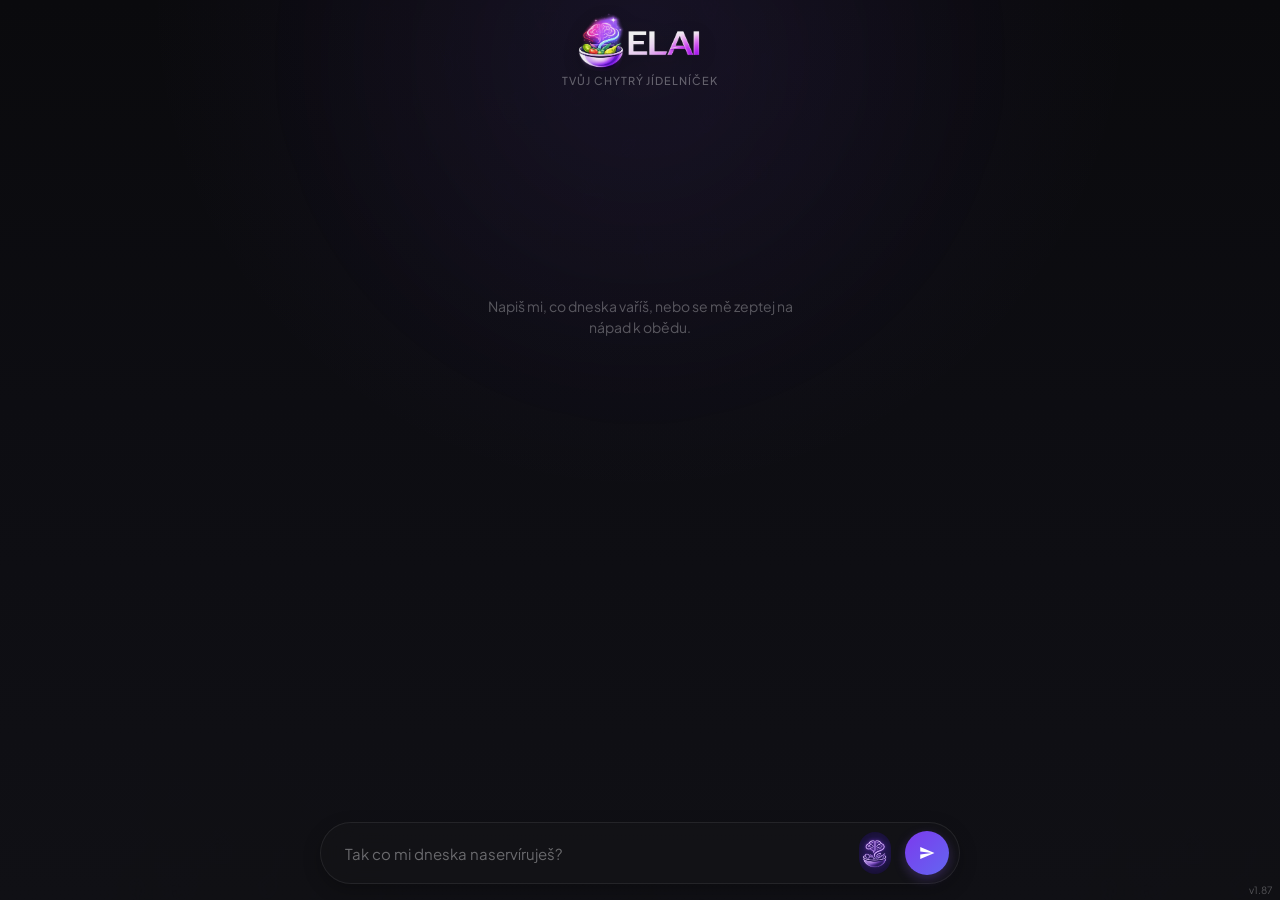
==== frontend/index.html @ 469ed69f "Pridani rotujicich hlasek pod logem - tipy k appce a drobne vtipky o jidle" ====
<!DOCTYPE html>
<html lang="cs">
<head>
<link rel="manifest" href="./manifest.json">
<meta name="theme-color" content="#0a0a0d">
<meta name="mobile-web-app-capable" content="yes">
<meta name="apple-mobile-web-app-capable" content="yes">
<meta charset="UTF-8" />
<meta name="viewport" content="width=device-width, initial-scale=1, viewport-fit=cover, interactive-widget=resizes-content" />
<title>ELAI</title>

<link rel="preconnect" href="https://fonts.googleapis.com">
<link rel="preconnect" href="https://fonts.gstatic.com" crossorigin>
<link href="https://fonts.googleapis.com/css2?family=Plus+Jakarta+Sans:wght@400;500;600;700;800&display=swap" rel="stylesheet">

<link rel="stylesheet" href="./styles.css?v=1.87">
<script src="./app.js?v=1.87" defer></script>
</head>

<body>

<div class="wallpaper-layer" aria-hidden="true"></div>
<div class="aurora-layer" aria-hidden="true"></div>

<!-- Logo -->
<header class="brand-header">
  <img src="img/ELAI.png" class="brand-logo" alt="ELAI" />
  <p class="brand-tagline">tvůj chytrý jídelníček</p>
</header>

<!-- Časová osa -->
<div class="history-strip" id="historySection">
</div>

<!-- Chat -->
<div id="chatSection"></div>

<!-- Plovoucí vstup -->
<div class="input-wrapper">
  <input id="messageInput"
         type="text"
         placeholder="Tak co mi dneska naserv&#237;ruje&#353;?" />

    <button onclick="tryLuck()" class="icon-btn" aria-label="Náhodný nápad">
      <img src="img/elai-button.png" class="icon-btn-img" alt="" />
    </button>

    <button id="sendButton" onclick="sendMessage()" class="send-button" aria-label="Odeslat">
      <svg xmlns="http://www.w3.org/2000/svg" class="send-icon" viewBox="0 0 24 24" fill="currentColor">
        <path d="M3 20v-6l15-2-15-2V4l19 8-19 8z"/>
      </svg>
    </button>

</div>

<div id="appVersion"></div>

</body>
</html>
---- frontend/styles.css ----
/* ============ Reset & base ============ */

* {
  box-sizing: border-box;
}

html {
  color-scheme: dark;
  -webkit-font-smoothing: antialiased;
  -moz-osx-font-smoothing: grayscale;
  --safe-top: env(safe-area-inset-top, 0px);
  --safe-bottom: env(safe-area-inset-bottom, 0px);
}

body {
  margin: 0;
  display: flex;
  flex-direction: column;
  height: 100vh;
  height: 100dvh;
  overflow: hidden;
  padding-top: var(--safe-top);
  font-family: "Plus Jakarta Sans", ui-sans-serif, system-ui, sans-serif;
  background:
    radial-gradient(circle at 50% 0%, rgba(139, 92, 246, 0.07), transparent 45%),
    linear-gradient(180deg, #0a0a0d 0%, #0d0d12 45%, #101015 100%);
  background-attachment: fixed;
  color: #ececef;
  overflow-x: hidden;
  position: relative;
}

button {
  font-family: inherit;
  border: none;
  cursor: pointer;
  background: none;
  color: inherit;
}

button:disabled {
  cursor: not-allowed;
}

img {
  display: block;
  max-width: 100%;
}

/* ============ Background layers ============ */

body > .wallpaper-layer {
  position: fixed;
  inset: 0;
  pointer-events: none;
  z-index: 0;
  background-image: url("img/food-wallpaper.png");
  background-repeat: repeat;
  background-size: 900px 900px;
  background-position: center;
  opacity: 0.04;
  filter: grayscale(0.6) brightness(1.1);
  mix-blend-mode: soft-light;
}

body > .aurora-layer {
  position: fixed;
  inset: -10%;
  pointer-events: none;
  z-index: 0;
  background: radial-gradient(circle at 50% 15%, rgba(139, 92, 246, 0.10), transparent 30%);
  filter: blur(50px);
  opacity: 0.5;
  animation: floatAurora 24s ease-in-out infinite alternate;
  transform: translate3d(0, 0, 0);
}

/* ============ Brand header ============ */

.brand-header {
  position: relative;
  z-index: 1;
  display: flex;
  flex-direction: column;
  align-items: center;
  justify-content: center;
  line-height: 1;
  padding: 12px 20px 4px;
  gap: 2px;
}

.brand-logo {
  max-width: 132px;
  width: 100%;
  height: auto;
  object-fit: contain;
  opacity: 0.95;
  margin: 0;
  filter: drop-shadow(0 4px 10px rgba(0, 0, 0, 0.24));
  /* Bez tohoto mobilni prohlizec bere 2 rychla tuknuti jako gesto
     "přiblížit", coz vizualne "odjede" cely obrazek. */
  touch-action: manipulation;
  -webkit-user-select: none;
  user-select: none;
  -webkit-touch-callout: none;
}

.brand-tagline {
  margin: 0;
  font-size: 11px;
  font-weight: 500;
  letter-spacing: 0.09em;
  text-transform: uppercase;
  color: rgba(228, 228, 231, 0.38);
}

/* ============ Glass surfaces ============ */

.glass {
  position: relative;
  background: rgba(24, 24, 27, 0.55);
  border: 1px solid rgba(255, 255, 255, 0.07);
  border-radius: 18px;
  backdrop-filter: blur(14px);
  -webkit-backdrop-filter: blur(14px);
  box-shadow: 0 6px 16px rgba(0, 0, 0, 0.20);
  overflow: hidden;
}

/* ============ Historie (karty dnu) ============ */

.history-strip {
  position: relative;
  z-index: 1;
  display: flex;
  align-items: center;
  justify-content: flex-start;
  justify-content: safe center;
  overflow-x: auto;
  overflow-y: visible;
  scroll-snap-type: x proximity;
  scroll-padding-inline: 50%;
  width: 100%;
  max-width: 640px;
  margin: 4px auto 0;
  padding: 10px 0 14px;
  gap: 10px;
  scrollbar-width: none;
  -ms-overflow-style: none;
}

.history-strip::-webkit-scrollbar {
  display: none;
}

.day-card {
  scroll-snap-align: center;
  flex: 0 0 auto;
  min-width: 126px;
  max-width: 170px;
  display: flex;
  flex-direction: column;
  gap: 5px;
  padding: 10px 14px;
  border-radius: 16px;
  background: rgba(255, 255, 255, 0.03);
  border: 1px solid rgba(255, 255, 255, 0.07);
  transition: transform 0.25s ease, opacity 0.25s ease, border-color 0.25s ease, background 0.25s ease;
  transform-origin: center;
  opacity: 0.4;
}

.day-card.today {
  border-color: rgba(167, 139, 250, 0.55);
  background: rgba(139, 92, 246, 0.08);
}

.day-card-date {
  font-size: 10px;
  font-weight: 600;
  letter-spacing: 0.04em;
  text-transform: uppercase;
  color: rgba(228, 228, 231, 0.5);
  margin-bottom: 1px;
}

.day-card.today .day-card-date {
  color: #c4b5fd;
}

.day-card-meal {
  display: flex;
  align-items: baseline;
  gap: 6px;
}

.day-card-meal-type {
  flex: 0 0 auto;
  font-size: 9px;
  font-weight: 600;
  text-transform: uppercase;
  letter-spacing: 0.03em;
  color: rgba(228, 228, 231, 0.35);
}

.day-card-meal-name {
  font-size: 13px;
  font-weight: 700;
  color: #f4f4f5;
  white-space: nowrap;
  overflow: hidden;
  text-overflow: ellipsis;
}

.day-card-empty {
  font-size: 12px;
  font-style: italic;
  color: rgba(228, 228, 231, 0.35);
}

/* ============ Chat ============ */

#chatSection {
  position: relative;
  z-index: 1;
  flex: 1;
  width: 100%;
  max-width: 640px;
  margin: 0 auto;
  overflow-y: auto;
  padding: 16px 16px 150px;
  display: flex;
  flex-direction: column;
  gap: 20px;
}

#chatSection::-webkit-scrollbar {
  width: 4px;
}

#chatSection::-webkit-scrollbar-thumb {
  background: rgba(161, 161, 170, 0.3);
  border-radius: 10px;
}

#chatSection:empty::before {
  content: "Napiš mi, co dneska vaříš, nebo se mě zeptej na nápad k obědu.";
  display: block;
  max-width: 340px;
  margin: 18vh auto 0;
  text-align: center;
  font-size: 14px;
  line-height: 1.5;
  color: rgba(228, 228, 231, 0.34);
}

.msg-row {
  display: flex;
}

.msg-row-user {
  justify-content: flex-end;
}

.msg-row-assistant {
  justify-content: flex-start;
}

.bubble {
  max-width: 70%;
  padding: 12px 20px;
  transition: transform 0.3s ease, opacity 0.3s ease;
  white-space: pre-wrap;
  overflow-wrap: break-word;
}

.bubble-user {
  color: #fff;
  background: linear-gradient(135deg, #7c3aed, #6366f1);
  border-radius: 22px 22px 6px 22px;
  box-shadow: 0 6px 16px rgba(124, 58, 237, 0.20);
}

.bubble-assistant {
  color: #ececef;
  border-radius: 22px 22px 22px 6px;
}

.bubble-loading {
  color: #d4d4d8;
  font-style: italic;
  border-radius: 22px 22px 22px 6px;
}

/* ============ Input bar ============ */

.input-wrapper {
  position: fixed;
  bottom: calc(16px + var(--safe-bottom) + var(--kb-inset, 0px));
  left: 50%;
  transform: translateX(-50%);
  width: 94%;
  max-width: 640px;
  z-index: 1;
  display: flex;
  align-items: center;
  gap: 8px;
  background: rgba(20, 20, 24, 0.6);
  border: 1px solid rgba(255, 255, 255, 0.08);
  border-radius: 999px;
  backdrop-filter: blur(16px);
  -webkit-backdrop-filter: blur(16px);
  padding: 8px 10px;
  box-shadow: 0 6px 18px rgba(0, 0, 0, 0.24);
  transition: bottom 0.15s ease;
}

#messageInput {
  flex: 1;
  min-width: 0;
  background: transparent;
  border: none;
  color: #ececef;
  padding: 12px 14px;
  font-size: 15px;
  font-family: inherit;
}

#messageInput:focus {
  outline: none;
}

#messageInput::placeholder {
  color: rgba(228, 228, 231, 0.42);
}

#messageInput:disabled,
#sendButton:disabled {
  opacity: 0.6;
}

.icon-btn {
  width: 44px;
  height: 44px;
  flex-shrink: 0;
  display: flex;
  align-items: center;
  justify-content: center;
  border-radius: 999px;
  overflow: hidden;
  transition: transform 0.2s ease;
}

.icon-btn:hover {
  transform: scale(1.05);
}

.icon-btn-img {
  width: 100%;
  height: 100%;
  object-fit: cover;
  border-radius: 999px;
}

.send-button {
  width: 44px;
  height: 44px;
  flex-shrink: 0;
  display: flex;
  align-items: center;
  justify-content: center;
  border-radius: 999px;
  background: linear-gradient(135deg, #7c3aed, #6366f1);
  color: #fff;
  box-shadow: 0 4px 12px rgba(139, 92, 246, 0.28);
  transition: transform 0.2s ease;
}

.send-button:hover {
  transform: scale(1.05);
}

.send-icon {
  width: 18px;
  height: 18px;
}

/* ============ Animations ============ */

@keyframes floatAurora {
  from {
    transform: translate3d(0, 0, 0) scale(1);
  }
  to {
    transform: translate3d(0, -14px, 0) scale(1.04);
  }
}

.fade-in {
  animation: fadeIn 0.3s ease;
}

@keyframes fadeIn {
  from {
    opacity: 0;
    transform: translateY(4px);
  }
  to {
    opacity: 1;
    transform: translateY(0);
  }
}

/* ============ App version tag ============ */

#appVersion {
  position: fixed;
  bottom: 4px;
  right: 8px;
  font-size: 10px;
  opacity: 0.3;
  pointer-events: none;
  z-index: 9999;
}

/* ============ Wider screens ============ */

@media (min-width: 640px) {
  #chatSection {
    padding-left: 24px;
    padding-right: 24px;
  }
}
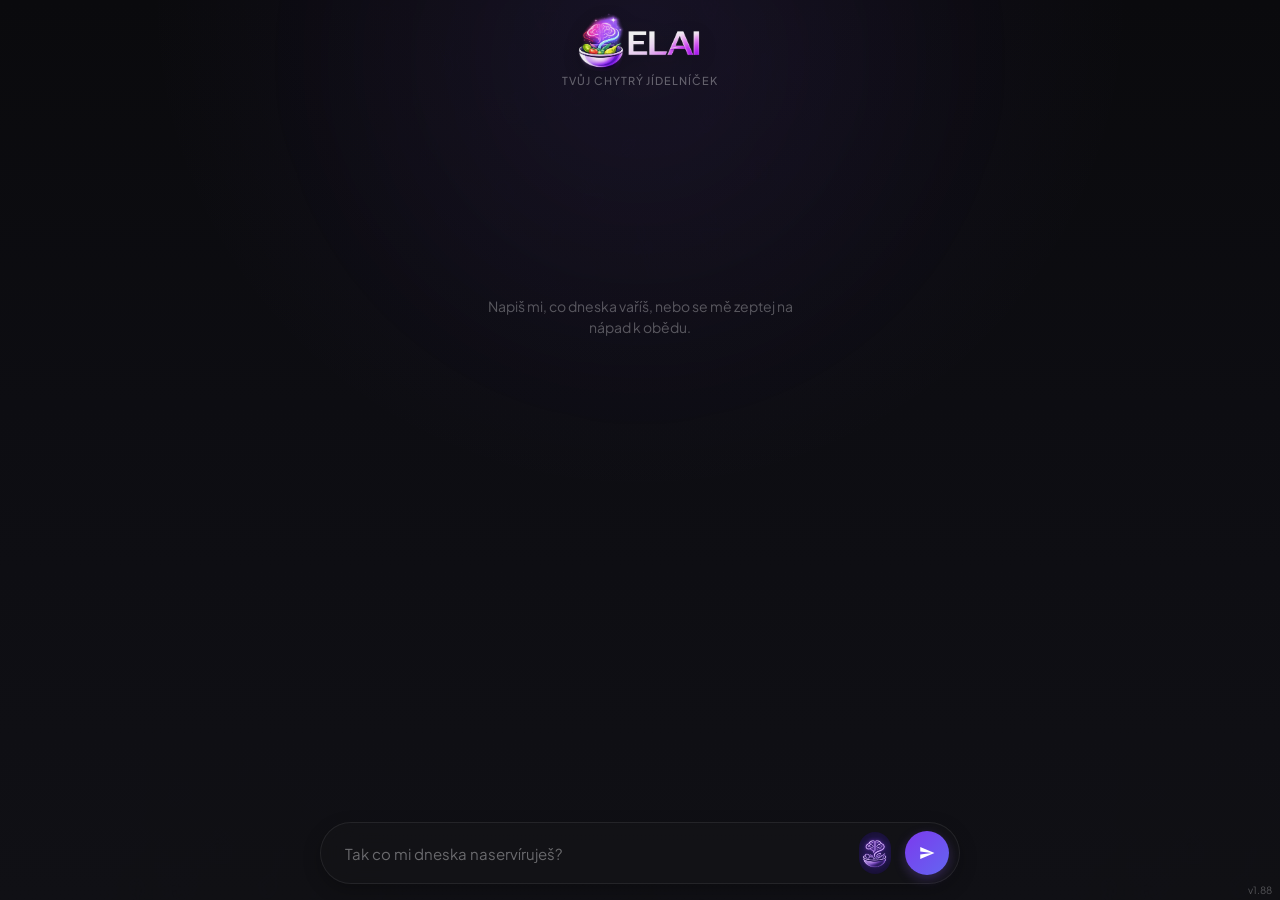
==== commit ce4a6b71: "Tagline: jen muzsky rod a klidnejsi pomale prolinani misto vyskakovani" ====
--- a/frontend/index.html
+++ b/frontend/index.html
@@ -13,8 +13,8 @@
 <link rel="preconnect" href="https://fonts.gstatic.com" crossorigin>
 <link href="https://fonts.googleapis.com/css2?family=Plus+Jakarta+Sans:wght@400;500;600;700;800&display=swap" rel="stylesheet">
 
-<link rel="stylesheet" href="./styles.css?v=1.87">
-<script src="./app.js?v=1.87" defer></script>
+<link rel="stylesheet" href="./styles.css?v=1.88">
+<script src="./app.js?v=1.88" defer></script>
 </head>
 
 <body>
--- a/frontend/styles.css
+++ b/frontend/styles.css
@@ -112,6 +112,7 @@
   letter-spacing: 0.09em;
   text-transform: uppercase;
   color: rgba(228, 228, 231, 0.38);
+  transition: opacity 0.9s ease;
 }
 
 /* ============ Glass surfaces ============ */
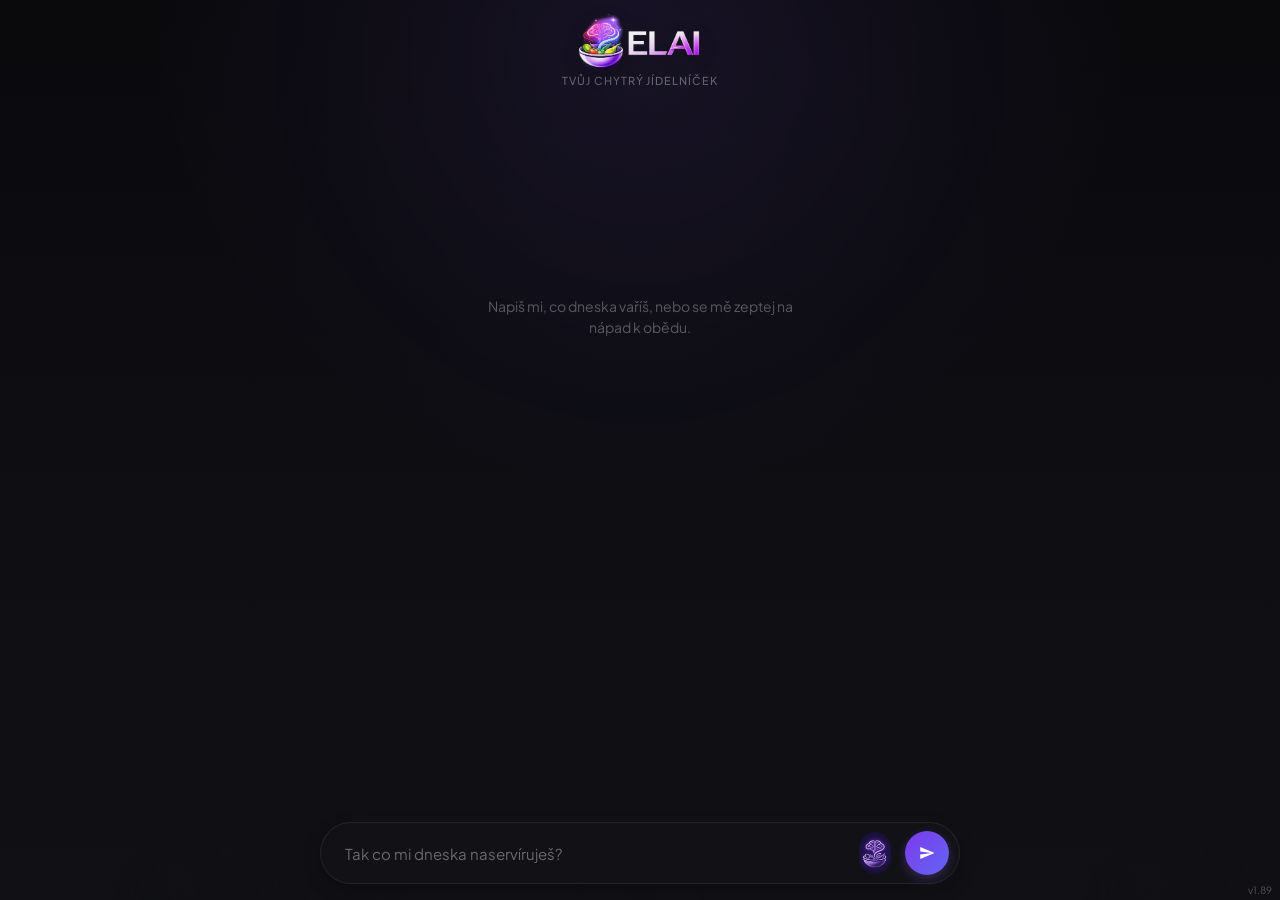
==== commit f2b9cf38: "Tagline: rozsireno na 32 hlasek, rotace nahodne (bez opakovani stejne za sebou)" ====
--- a/frontend/index.html
+++ b/frontend/index.html
@@ -13,8 +13,8 @@
 <link rel="preconnect" href="https://fonts.gstatic.com" crossorigin>
 <link href="https://fonts.googleapis.com/css2?family=Plus+Jakarta+Sans:wght@400;500;600;700;800&display=swap" rel="stylesheet">
 
-<link rel="stylesheet" href="./styles.css?v=1.88">
-<script src="./app.js?v=1.88" defer></script>
+<link rel="stylesheet" href="./styles.css?v=1.89">
+<script src="./app.js?v=1.89" defer></script>
 </head>
 
 <body>
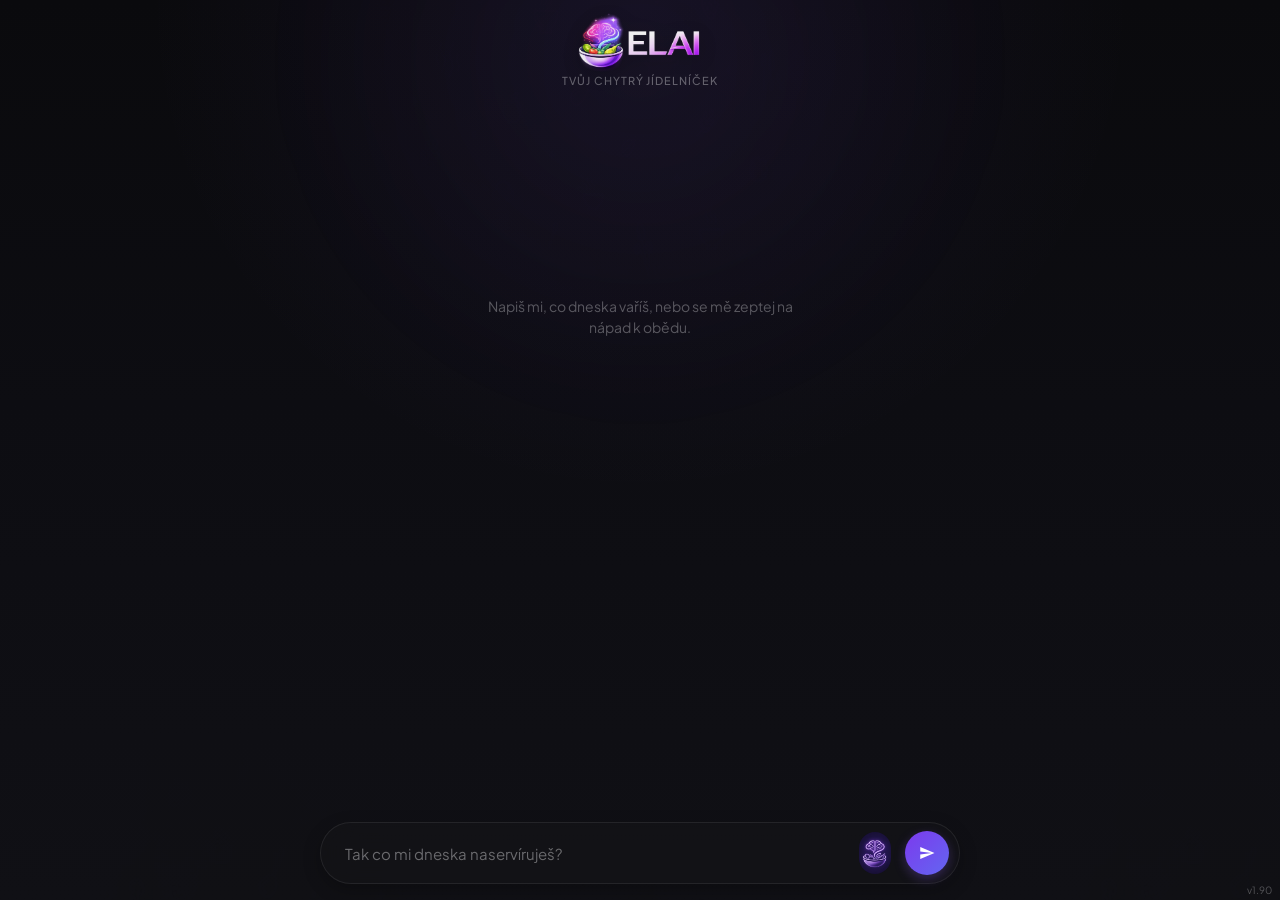
==== commit 2204f29b: "Tagline: drzejsi a vtipnejsi hlasky + nahodne napady konkretnich jidel z tveho seznamu (novy backend" ====
--- a/frontend/index.html
+++ b/frontend/index.html
@@ -13,8 +13,8 @@
 <link rel="preconnect" href="https://fonts.gstatic.com" crossorigin>
 <link href="https://fonts.googleapis.com/css2?family=Plus+Jakarta+Sans:wght@400;500;600;700;800&display=swap" rel="stylesheet">
 
-<link rel="stylesheet" href="./styles.css?v=1.89">
-<script src="./app.js?v=1.89" defer></script>
+<link rel="stylesheet" href="./styles.css?v=1.90">
+<script src="./app.js?v=1.90" defer></script>
 </head>
 
 <body>
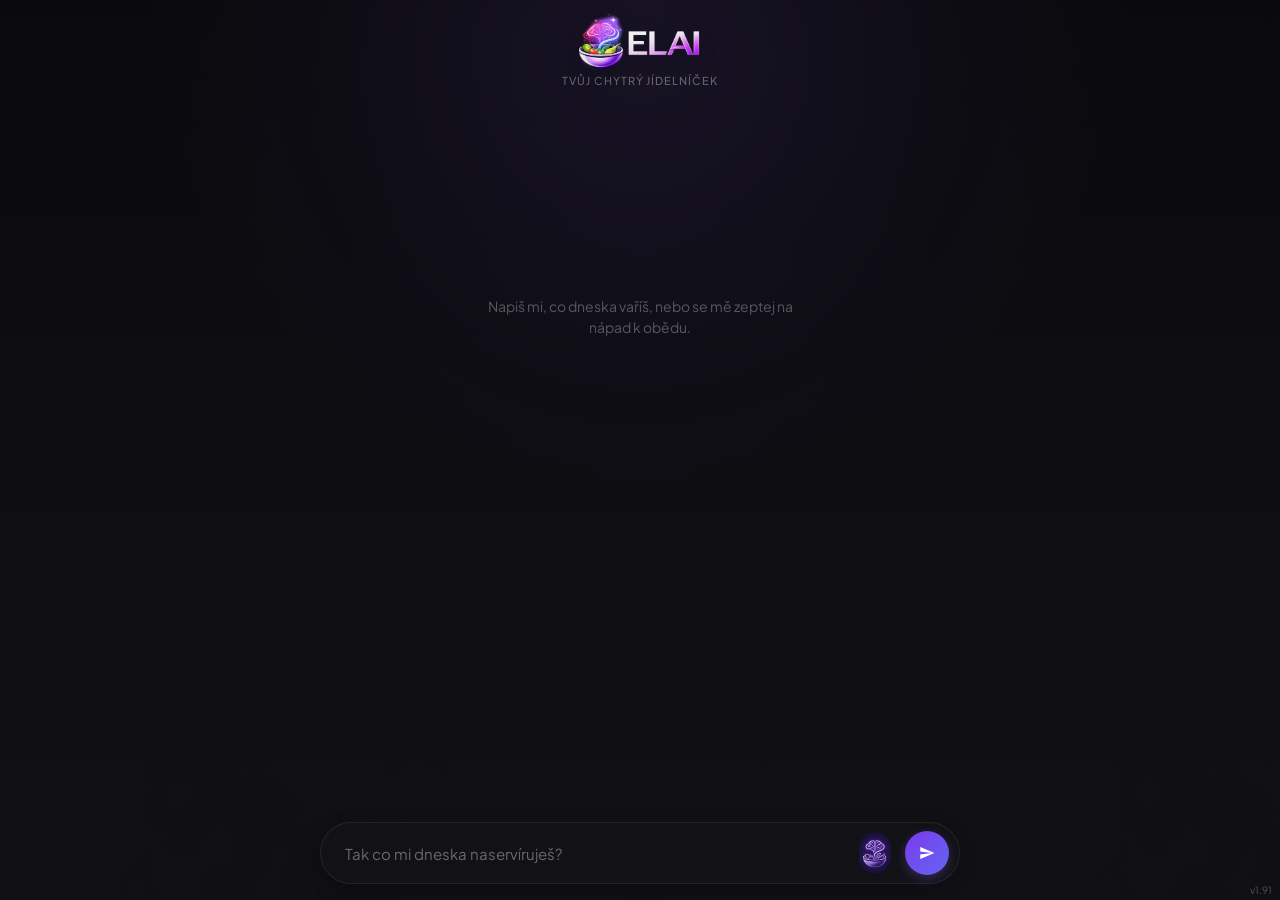
==== commit 8a8192b4: "Tagline: pridany znamy bonmoty o jidle a hubnuti, opraveny sablony s jidlem aby nezavisely na rodu" ====
--- a/frontend/index.html
+++ b/frontend/index.html
@@ -13,8 +13,8 @@
 <link rel="preconnect" href="https://fonts.gstatic.com" crossorigin>
 <link href="https://fonts.googleapis.com/css2?family=Plus+Jakarta+Sans:wght@400;500;600;700;800&display=swap" rel="stylesheet">
 
-<link rel="stylesheet" href="./styles.css?v=1.90">
-<script src="./app.js?v=1.90" defer></script>
+<link rel="stylesheet" href="./styles.css?v=1.91">
+<script src="./app.js?v=1.91" defer></script>
 </head>
 
 <body>
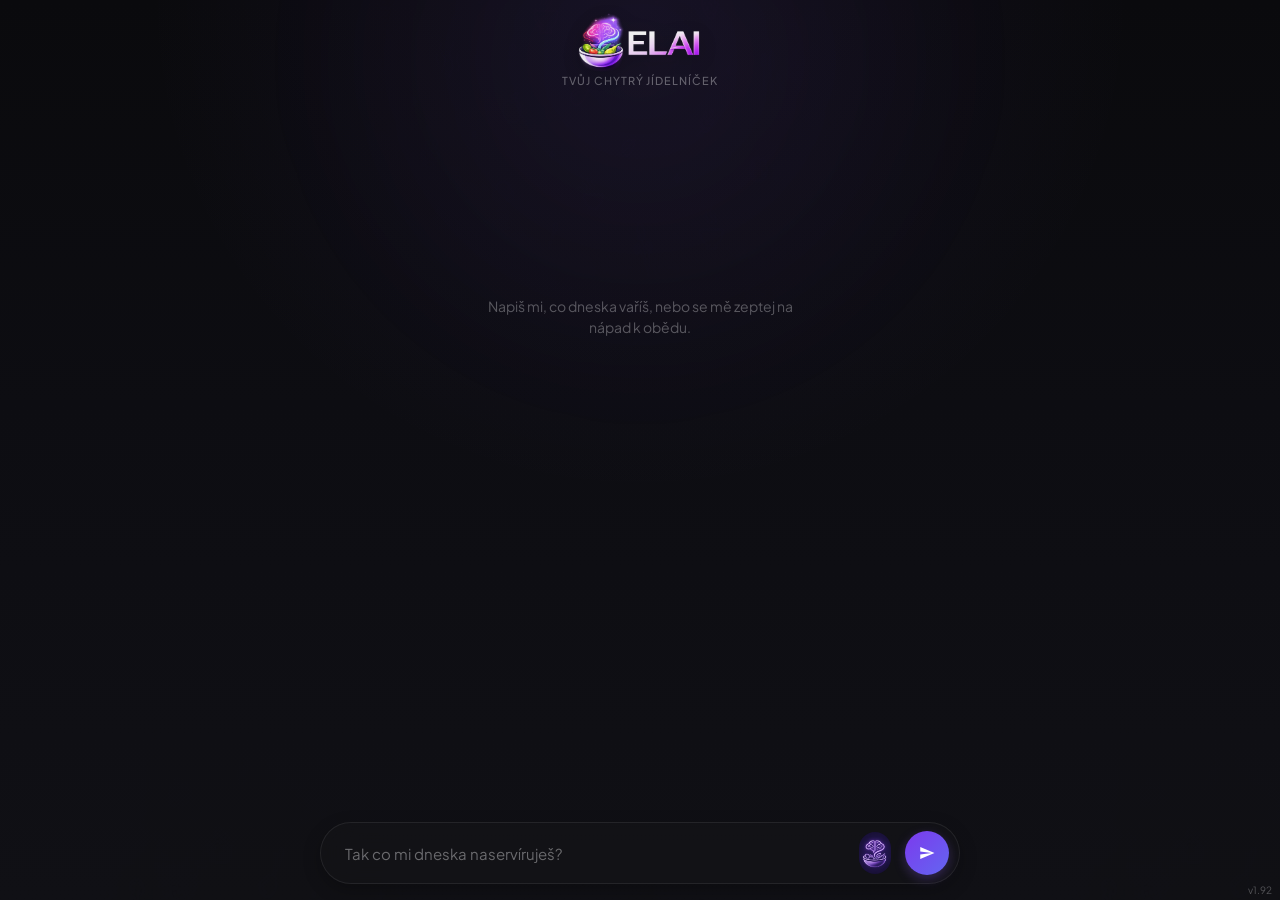
==== commit 04a6c032: "Tagline: dalsi davka vtipnych bonmotu o jidle a hubnuti" ====
--- a/frontend/index.html
+++ b/frontend/index.html
@@ -13,8 +13,8 @@
 <link rel="preconnect" href="https://fonts.gstatic.com" crossorigin>
 <link href="https://fonts.googleapis.com/css2?family=Plus+Jakarta+Sans:wght@400;500;600;700;800&display=swap" rel="stylesheet">
 
-<link rel="stylesheet" href="./styles.css?v=1.91">
-<script src="./app.js?v=1.91" defer></script>
+<link rel="stylesheet" href="./styles.css?v=1.92">
+<script src="./app.js?v=1.92" defer></script>
 </head>
 
 <body>
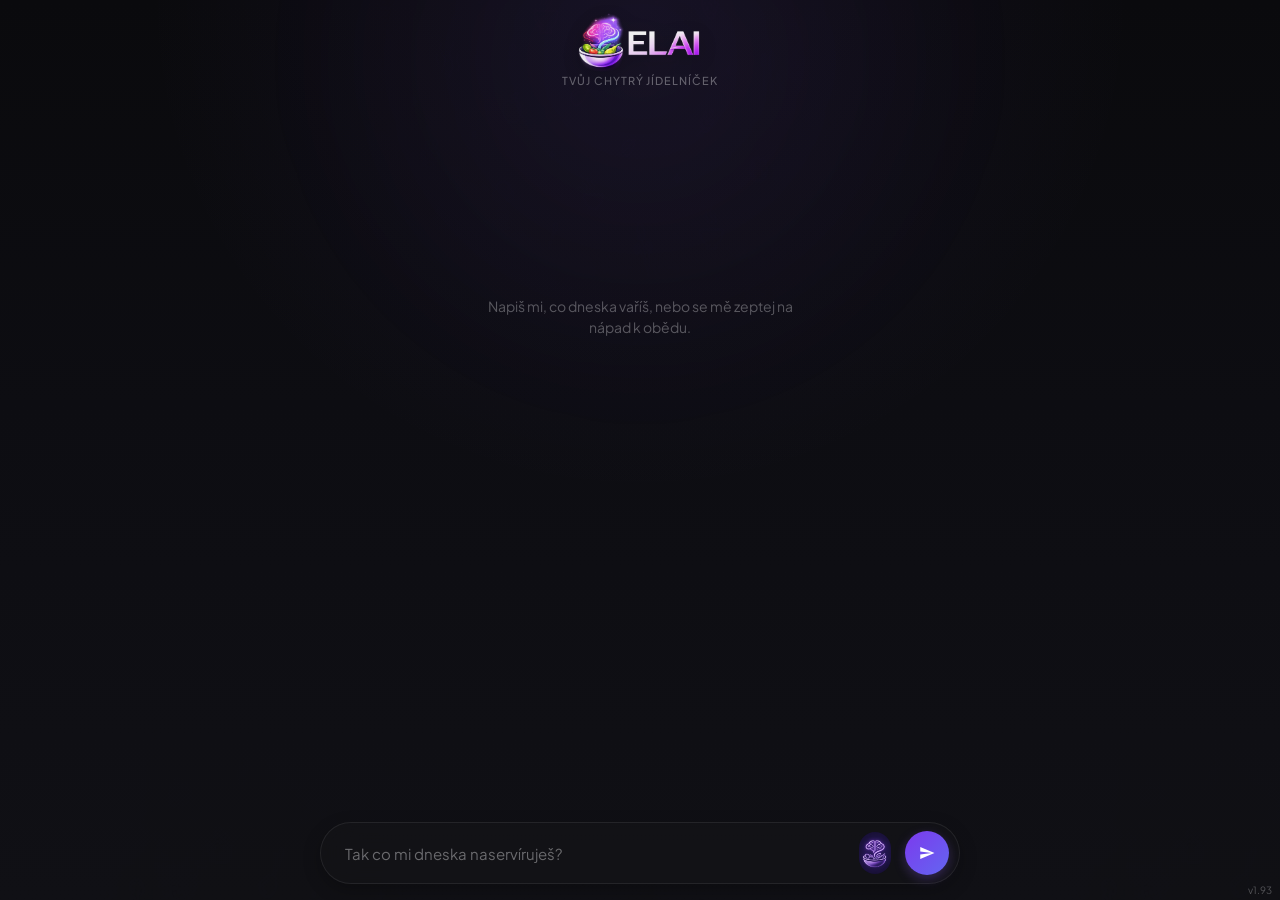
==== commit 12e13c55: "Vypnuti nabidky autofill (heslo/karta/adresa) nad klavesnici u chatoveho pole" ====
--- a/frontend/index.html
+++ b/frontend/index.html
@@ -13,8 +13,8 @@
 <link rel="preconnect" href="https://fonts.gstatic.com" crossorigin>
 <link href="https://fonts.googleapis.com/css2?family=Plus+Jakarta+Sans:wght@400;500;600;700;800&display=swap" rel="stylesheet">
 
-<link rel="stylesheet" href="./styles.css?v=1.92">
-<script src="./app.js?v=1.92" defer></script>
+<link rel="stylesheet" href="./styles.css?v=1.93">
+<script src="./app.js?v=1.93" defer></script>
 </head>
 
 <body>
@@ -39,6 +39,11 @@
 <div class="input-wrapper">
   <input id="messageInput"
          type="text"
+         name="elaiChatMessage"
+         autocomplete="off"
+         autocorrect="off"
+         autocapitalize="sentences"
+         spellcheck="false"
          placeholder="Tak co mi dneska naserv&#237;ruje&#353;?" />
 
     <button onclick="tryLuck()" class="icon-btn" aria-label="Náhodný nápad">
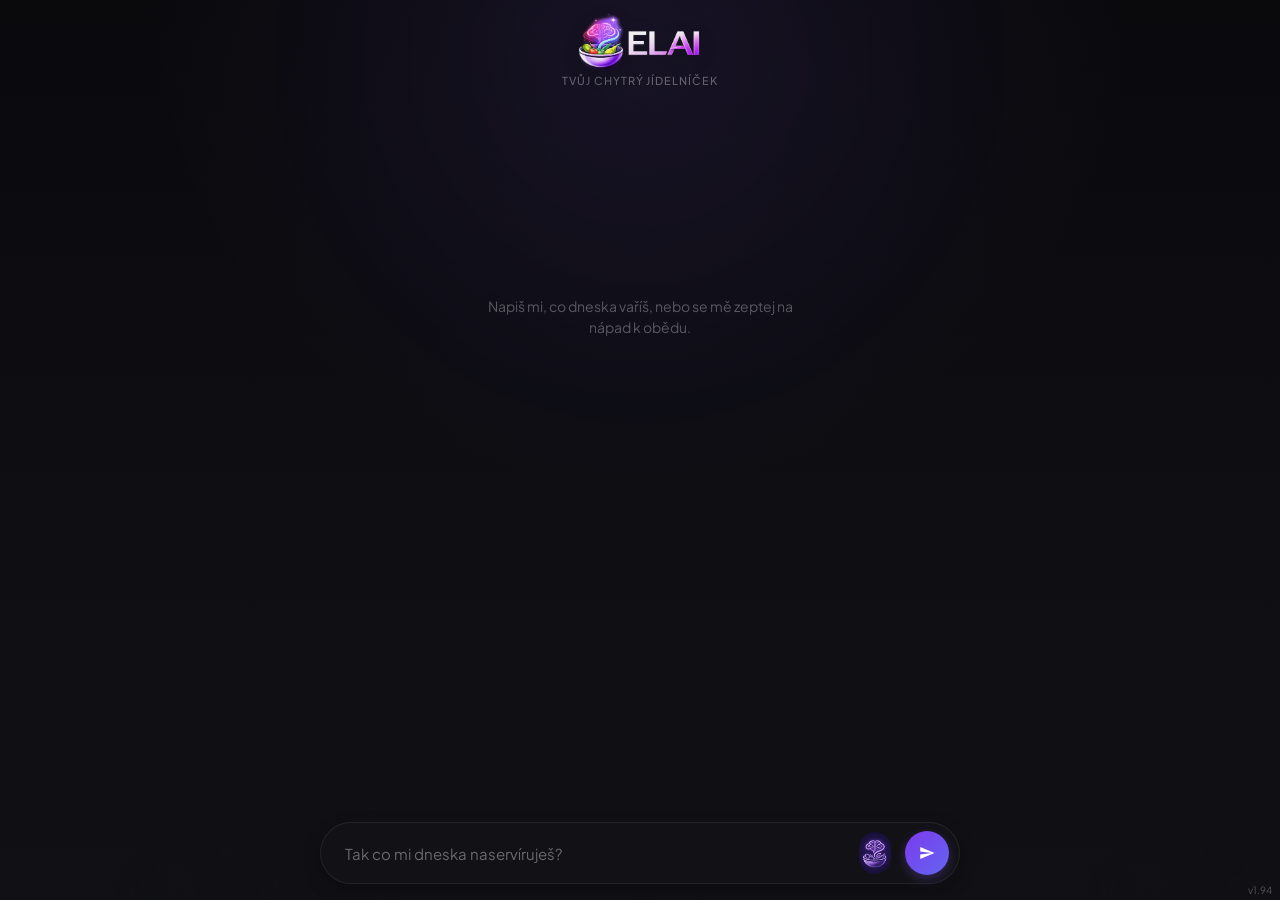
==== commit fee418c7: "Zkusit type=search pro chatovy input, aby ho Chrome nenabidl jako kandidata na heslo/kartu/adresu" ====
--- a/frontend/index.html
+++ b/frontend/index.html
@@ -13,8 +13,8 @@
 <link rel="preconnect" href="https://fonts.gstatic.com" crossorigin>
 <link href="https://fonts.googleapis.com/css2?family=Plus+Jakarta+Sans:wght@400;500;600;700;800&display=swap" rel="stylesheet">
 
-<link rel="stylesheet" href="./styles.css?v=1.93">
-<script src="./app.js?v=1.93" defer></script>
+<link rel="stylesheet" href="./styles.css?v=1.94">
+<script src="./app.js?v=1.94" defer></script>
 </head>
 
 <body>
@@ -38,7 +38,7 @@
 <!-- Plovoucí vstup -->
 <div class="input-wrapper">
   <input id="messageInput"
-         type="text"
+         type="search"
          name="elaiChatMessage"
          autocomplete="off"
          autocorrect="off"
--- a/frontend/styles.css
+++ b/frontend/styles.css
@@ -325,6 +325,13 @@
   padding: 12px 14px;
   font-size: 15px;
   font-family: inherit;
+  -webkit-appearance: none;
+  appearance: none;
+}
+
+#messageInput::-webkit-search-cancel-button,
+#messageInput::-webkit-search-decoration {
+  display: none;
 }
 
 #messageInput:focus {
